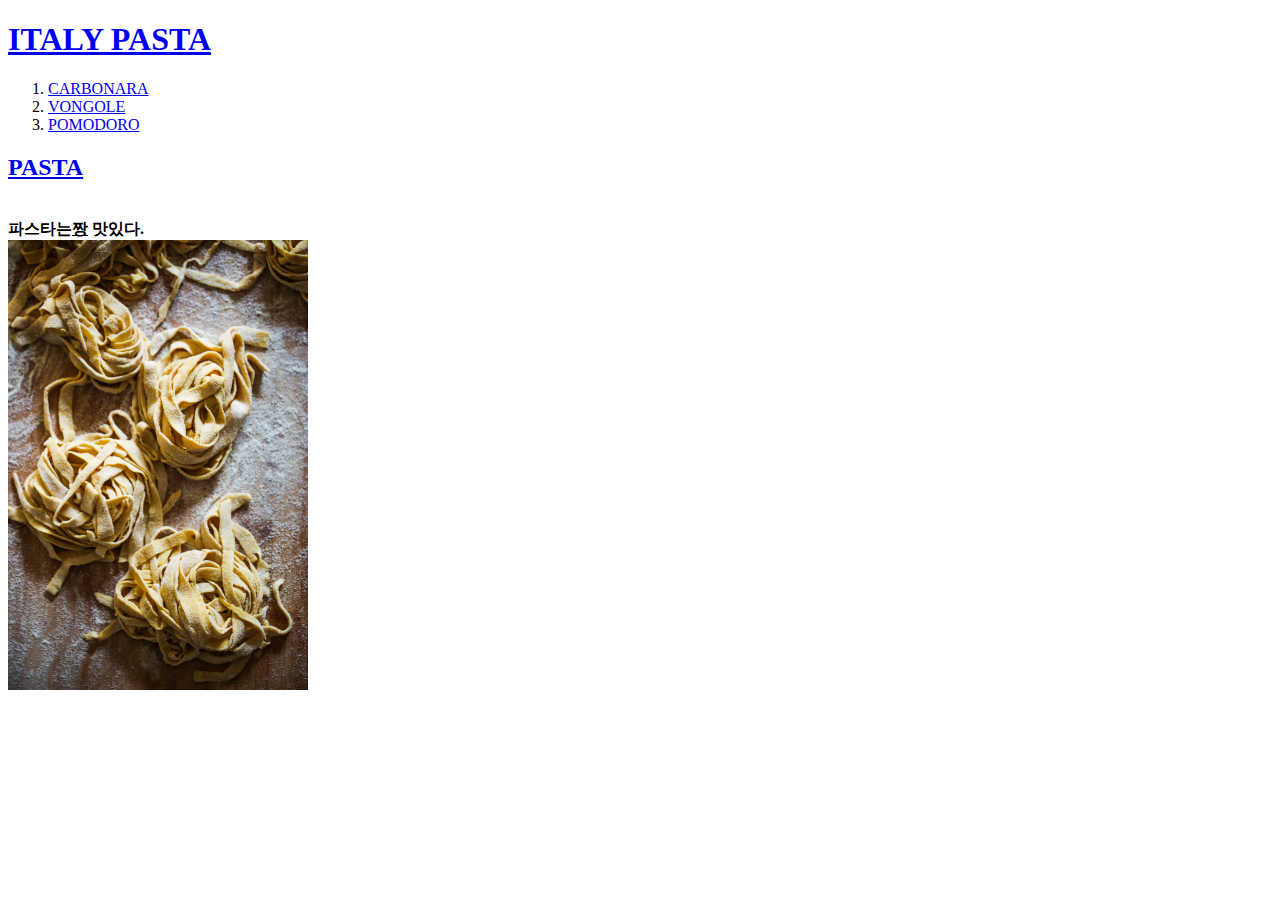
==== index.html @ 83b9088b "web pasta first  version" ====
<!doctype html>
<html>
<head>
<title>WEB-WELCOME</title>
<meta charset="utf-8">
</head>

<body>
  <h1> <a href="index.html">ITALY PASTA </a></h1>
<ol>
  <li><a href="1.html"> CARBONARA</a></li>
  <li><a href="2.html">  VONGOLE</a></li>
  <li><a href="3.html"> POMODORO</a></li>
</ol>

<h2><a href="https://dict.naver.com/search.nhn?dicQuery=%ED%8C%8C%EC%8A%A4%ED%83%80&query=%ED%8C%8C%EC%8A%A4%ED%83%80&target=dic&query_utf=&isOnlyViewEE="
   target="_blank" title="definition of pasta">PASTA</a></h2>
<br><strong>파스타는<u>짱</u> 맛있다.</strong>
<br>
<img src="pasta1.jpg" width="300">


</body>
</html>
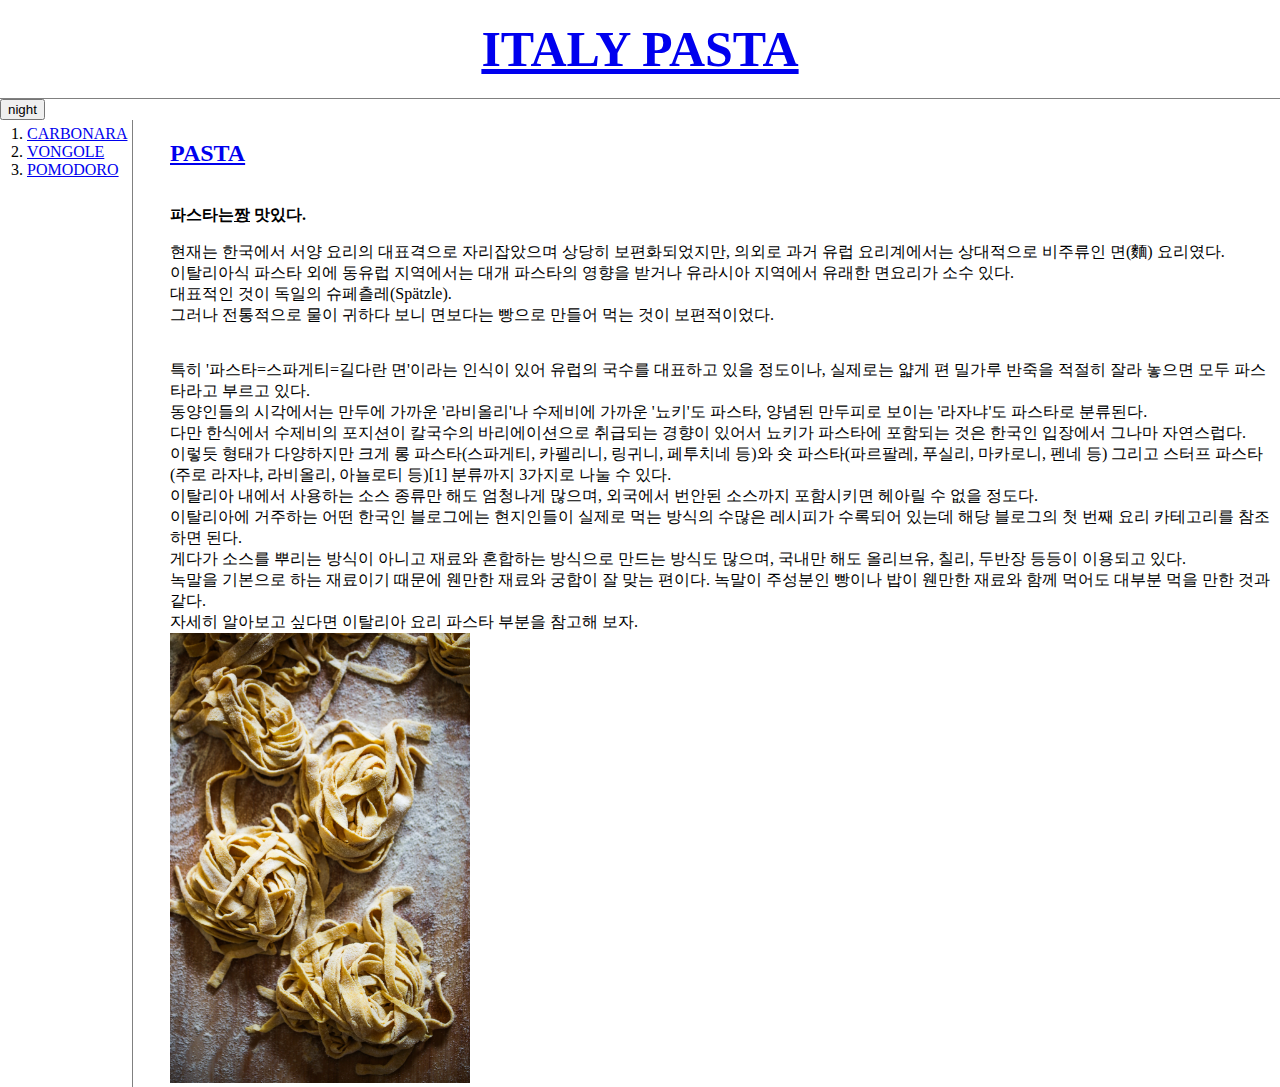
==== commit c902bb6d: "추가 업데이트 12/22" ====
--- a/index.html
+++ b/index.html
@@ -3,22 +3,115 @@
 <head>
 <title>WEB-WELCOME</title>
 <meta charset="utf-8">
+<script>
+var Link = {
+  setColor : function (color){
+    var bbb = document.querySelectorAll('a');
+    var i = 0;
+    while(i < bbb.length){
+      bbb[i].style.color = color;
+      i = i+1;
+  }
+}
+}
+
+
+  var Body = {
+    setColor: function (color){
+      document.querySelector('body').style.color = color;
+    },
+    setBackgroundColor: function(color){
+      document.querySelector('body').style.backgroundColor = color;
+    }
+  }
+
+
+
+function nightDayButton(self) {
+
+var aaa = document.querySelector('body');
+var bbb = document.querySelectorAll('a');
+var i = 0;
+if(self.value === 'night'){
+  Body.setBackgroundColor('black');
+  Body.setColor('white');
+  self.value = 'day';
+
+  Link.setColor('powderblue');
+
+}
+else{
+  Body.setBackgroundColor('white');
+  Body.setColor('black');
+  self.value = 'night';
+
+  Link.setColor('blue');
+}
+}
+</script>
+
+<link rel="stylesheet" href="style.css">
+
 </head>
 
-<body>
+<body >
   <h1> <a href="index.html">ITALY PASTA </a></h1>
+
+<!--
+Onclick 이벤트의 적용범위가 자기자신이라 'This'를 쓸 수 있다.
+-->
+<input type="button" value="night" onclick="
+  nightDayButton(this);
+"
+>
+
+
+
+
+  <div id="grid">
+
 <ol>
-  <li><a href="1.html"> CARBONARA</a></li>
-  <li><a href="2.html">  VONGOLE</a></li>
+  <li><a href="1.html" > CARBONARA</a></li>
+  <li><a href="2.html" >  VONGOLE</a></li>
   <li><a href="3.html"> POMODORO</a></li>
+
 </ol>
 
-<h2><a href="https://dict.naver.com/search.nhn?dicQuery=%ED%8C%8C%EC%8A%A4%ED%83%80&query=%ED%8C%8C%EC%8A%A4%ED%83%80&target=dic&query_utf=&isOnlyViewEE="
+    <div id="article">
+
+    <h2><a href="https://namu.wiki/w/%ED%8C%8C%EC%8A%A4%ED%83%80"
    target="_blank" title="definition of pasta">PASTA</a></h2>
-<br><strong>파스타는<u>짱</u> 맛있다.</strong>
+
+<p>
+    <br><strong>파스타는<u>짱</u> 맛있다.</strong>
+    <br>
+    <p>현재는 한국에서 서양 요리의 대표격으로 자리잡았으며 상당히 보편화되었지만, 의외로 과거 유럽 요리계에서는 상대적으로 비주류인 면(麵) 요리였다.
+    <br> 이탈리아식 파스타 외에 동유럽 지역에서는 대개 파스타의 영향을 받거나 유라시아 지역에서 유래한 면요리가 소수 있다.
+    <br> 대표적인 것이 독일의 슈페츨레(Spätzle).
+    <br>그러나 전통적으로 물이 귀하다 보니 면보다는 빵으로 만들어 먹는 것이 보편적이었다.</p>
+
+
+<br>
+특히 '파스타=스파게티=길다란 면'이라는 인식이 있어 유럽의 국수를 대표하고 있을 정도이나, 실제로는 얇게 편 밀가루 반죽을 적절히 잘라 놓으면 모두 파스타라고 부르고 있다.
+<br> 동양인들의 시각에서는 만두에 가까운 '라비올리'나 수제비에 가까운 '뇨키'도 파스타, 양념된 만두피로 보이는 '라자냐'도 파스타로 분류된다.
+<br> 다만 한식에서 수제비의 포지션이 칼국수의 바리에이션으로 취급되는 경향이 있어서 뇨키가 파스타에 포함되는 것은 한국인 입장에서 그나마 자연스럽다.
+<br>
+
+이렇듯 형태가 다양하지만 크게 롱 파스타(스파게티, 카펠리니, 링귀니, 페투치네 등)와 숏 파스타(파르팔레, 푸실리, 마카로니, 펜네 등) 그리고 스터프 파스타(주로 라자냐, 라비올리, 아뇰로티 등)[1] 분류까지 3가지로 나눌 수 있다.
+<br>
+
+이탈리아 내에서 사용하는 소스 종류만 해도 엄청나게 많으며, 외국에서 번안된 소스까지 포함시키면 헤아릴 수 없을 정도다.
+<br>이탈리아에 거주하는 어떤 한국인 블로그에는 현지인들이 실제로 먹는 방식의 수많은 레시피가 수록되어 있는데 해당 블로그의 첫 번째 요리 카테고리를 참조하면 된다.
+<br> 게다가 소스를 뿌리는 방식이 아니고 재료와 혼합하는 방식으로 만드는 방식도 많으며, 국내만 해도 올리브유, 칠리, 두반장 등등이 이용되고 있다.
+<br> 녹말을 기본으로 하는 재료이기 때문에 웬만한 재료와 궁합이 잘 맞는 편이다. 녹말이 주성분인 빵이나 밥이 웬만한 재료와 함께 먹어도 대부분 먹을 만한 것과 같다.
+<br> 자세히 알아보고 싶다면 이탈리아 요리 파스타 부분을 참고해 보자.
 <br>
 <img src="pasta1.jpg" width="300">
+</div>
 
+    </div>
+
+</div>
 
 </body>
 </html>
--- a/style.css
+++ b/style.css
@@ -0,0 +1,51 @@
+body {
+  margin:0;
+}
+
+
+
+h1 {
+  font-size: 50px;
+  text-align: center;
+  border-bottom:1px solid gray;
+  margin: 0;
+  padding: 20px;
+}
+
+ ol {
+ border-right: 1px solid gray;
+width: 100px;
+margin: 0;
+
+}
+#grid{
+  display:grid;
+  grid-template-columns: 150px 1fr;
+}
+
+#grid ol {
+ padding-left:27px;
+padding-right:5px;
+padding-top:5px;
+}
+
+
+#article{
+  padding-left:20px;
+}
+
+@media(max-width:800px){
+  #grid{
+    dispaly:block;
+  }
+  ol {
+  border-right:none;
+}
+
+h1 {
+border-bottom:none;
+}
+
+
+
+}
